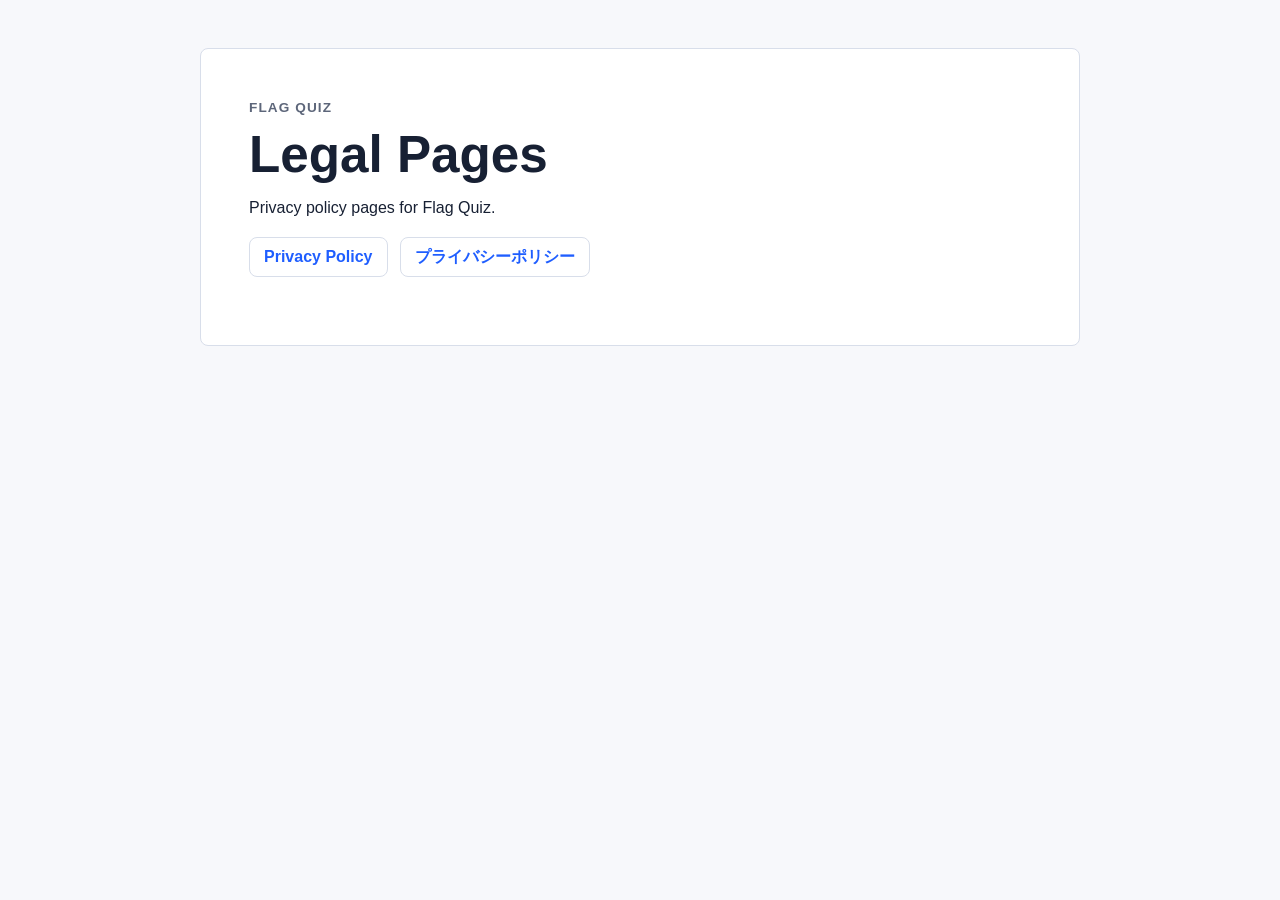
==== index.html @ 568ac1ae "Publish Flag Quiz legal pages" ====
<!doctype html>
<html lang="en">
  <head>
    <meta charset="utf-8" />
    <meta name="viewport" content="width=device-width, initial-scale=1" />
    <title>Flag Quiz Legal</title>
    <link rel="stylesheet" href="./styles.css" />
  </head>
  <body>
    <main>
      <section class="policy">
        <p class="eyebrow">Flag Quiz</p>
        <h1>Legal Pages</h1>
        <p>Privacy policy pages for Flag Quiz.</p>
        <div class="language-links">
          <a href="./flag-quiz/privacy/">Privacy Policy</a>
          <a href="./flag-quiz/privacy-ja/">プライバシーポリシー</a>
        </div>
      </section>
    </main>
  </body>
</html>
---- styles.css ----
:root {
  color-scheme: light;
  --background: #f7f8fb;
  --surface: #ffffff;
  --text: #172033;
  --muted: #5d667a;
  --line: #d8deea;
  --accent: #1f5eff;
}

* {
  box-sizing: border-box;
}

body {
  margin: 0;
  background: var(--background);
  color: var(--text);
  font-family:
    -apple-system,
    BlinkMacSystemFont,
    "Segoe UI",
    sans-serif;
  line-height: 1.6;
}

main {
  width: min(880px, calc(100% - 32px));
  margin: 0 auto;
  padding: 48px 0 64px;
}

.policy {
  background: var(--surface);
  border: 1px solid var(--line);
  border-radius: 8px;
  padding: clamp(24px, 5vw, 48px);
}

.eyebrow {
  margin: 0 0 8px;
  color: var(--muted);
  font-size: 0.85rem;
  font-weight: 700;
  letter-spacing: 0.08em;
  text-transform: uppercase;
}

h1 {
  margin: 0 0 12px;
  font-size: clamp(2rem, 6vw, 3.2rem);
  line-height: 1.1;
}

h2 {
  margin: 36px 0 12px;
  font-size: 1.35rem;
}

p {
  margin: 0 0 16px;
}

ul {
  margin: 0 0 16px;
  padding-left: 1.35rem;
}

li + li {
  margin-top: 4px;
}

a {
  color: var(--accent);
}

.meta {
  display: grid;
  gap: 4px;
  margin: 20px 0 28px;
  padding: 16px;
  border: 1px solid var(--line);
  border-radius: 8px;
  color: var(--muted);
}

.language-links {
  display: flex;
  flex-wrap: wrap;
  gap: 12px;
  margin-bottom: 20px;
}

.language-links a {
  display: inline-flex;
  align-items: center;
  min-height: 40px;
  padding: 0 14px;
  border: 1px solid var(--line);
  border-radius: 8px;
  background: var(--surface);
  text-decoration: none;
  font-weight: 700;
}

footer {
  margin-top: 32px;
  color: var(--muted);
  font-size: 0.9rem;
}
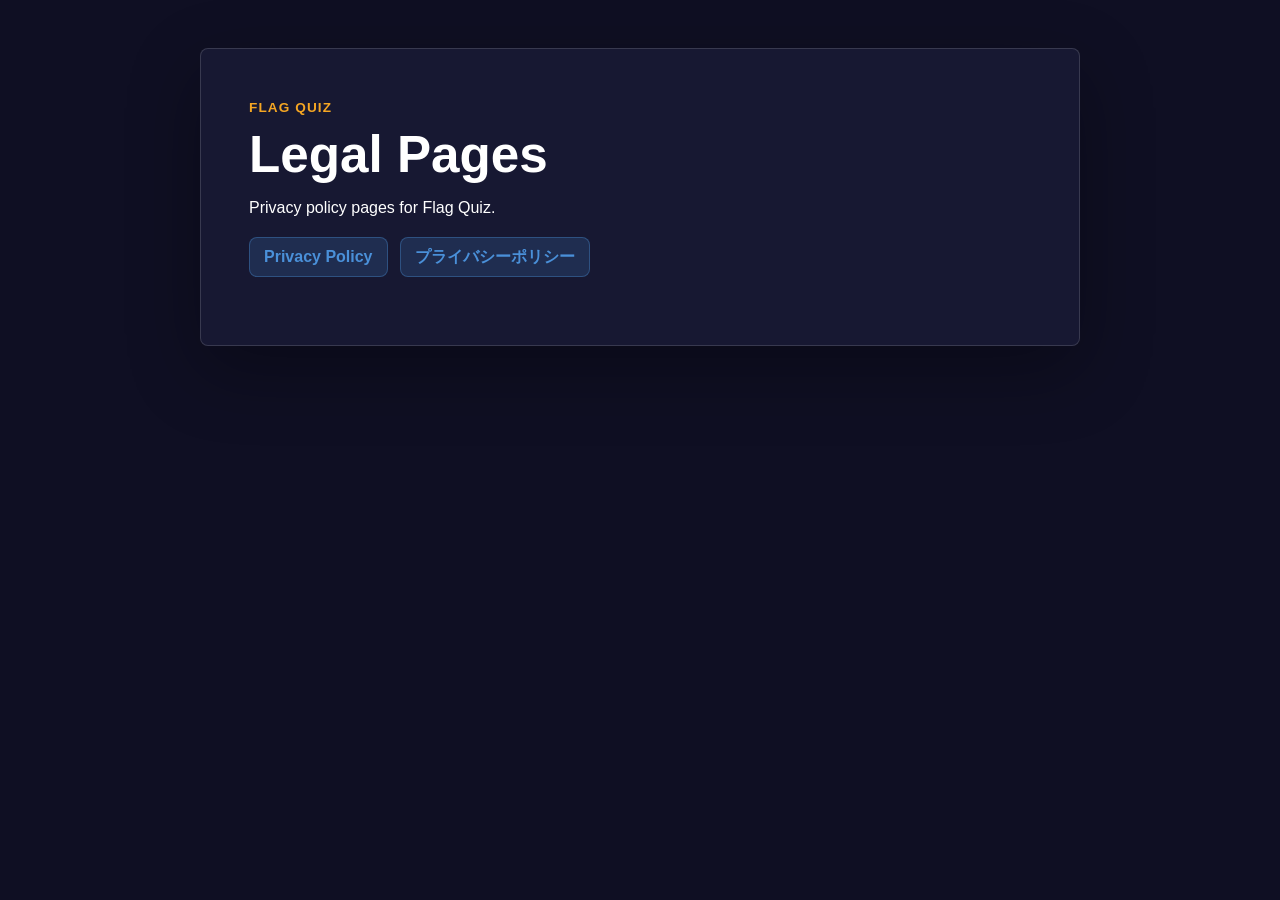
==== commit a81d3358: "Bust legal page stylesheet cache" ====
--- a/index.html
+++ b/index.html
@@ -4,7 +4,7 @@
     <meta charset="utf-8" />
     <meta name="viewport" content="width=device-width, initial-scale=1" />
     <title>Flag Quiz Legal</title>
-    <link rel="stylesheet" href="./styles.css" />
+    <link rel="stylesheet" href="./styles.css?v=20260506-dark" />
   </head>
   <body>
     <main>
--- a/styles.css
+++ b/styles.css
@@ -1,11 +1,14 @@
 :root {
-  color-scheme: light;
-  --background: #f7f8fb;
-  --surface: #ffffff;
-  --text: #172033;
-  --muted: #5d667a;
-  --line: #d8deea;
-  --accent: #1f5eff;
+  color-scheme: dark;
+  --background: #0f0f23;
+  --surface: #171832;
+  --surface-raised: #202342;
+  --text: #ffffff;
+  --muted: #b8c1d9;
+  --line: rgba(255, 255, 255, 0.14);
+  --accent: #4a90d9;
+  --accent-soft: rgba(74, 144, 217, 0.18);
+  --secondary: #f5a623;
 }
 
 * {
@@ -34,12 +37,13 @@
   background: var(--surface);
   border: 1px solid var(--line);
   border-radius: 8px;
+  box-shadow: 0 24px 72px rgba(0, 0, 0, 0.32);
   padding: clamp(24px, 5vw, 48px);
 }
 
 .eyebrow {
   margin: 0 0 8px;
-  color: var(--muted);
+  color: var(--secondary);
   font-size: 0.85rem;
   font-weight: 700;
   letter-spacing: 0.08em;
@@ -54,6 +58,7 @@
 
 h2 {
   margin: 36px 0 12px;
+  color: #dcecff;
   font-size: 1.35rem;
 }
 
@@ -72,6 +77,11 @@
 
 a {
   color: var(--accent);
+  text-underline-offset: 3px;
+}
+
+a:hover {
+  color: #7db9f0;
 }
 
 .meta {
@@ -81,6 +91,7 @@
   padding: 16px;
   border: 1px solid var(--line);
   border-radius: 8px;
+  background: rgba(255, 255, 255, 0.04);
   color: var(--muted);
 }
 
@@ -96,11 +107,15 @@
   align-items: center;
   min-height: 40px;
   padding: 0 14px;
-  border: 1px solid var(--line);
+  border: 1px solid rgba(74, 144, 217, 0.36);
   border-radius: 8px;
-  background: var(--surface);
+  background: var(--accent-soft);
   text-decoration: none;
   font-weight: 700;
+}
+
+.language-links a:hover {
+  background: rgba(74, 144, 217, 0.28);
 }
 
 footer {
@@ -108,3 +123,33 @@
   color: var(--muted);
   font-size: 0.9rem;
 }
+
+::selection {
+  background: rgba(245, 166, 35, 0.35);
+}
+
+@media print {
+  :root {
+    color-scheme: light;
+    --background: #ffffff;
+    --surface: #ffffff;
+    --text: #111827;
+    --muted: #4b5563;
+    --line: #d1d5db;
+    --accent: #1d4ed8;
+  }
+
+  body {
+    background: #ffffff;
+  }
+
+  main {
+    width: 100%;
+    padding: 0;
+  }
+
+  .policy {
+    border: 0;
+    box-shadow: none;
+  }
+}
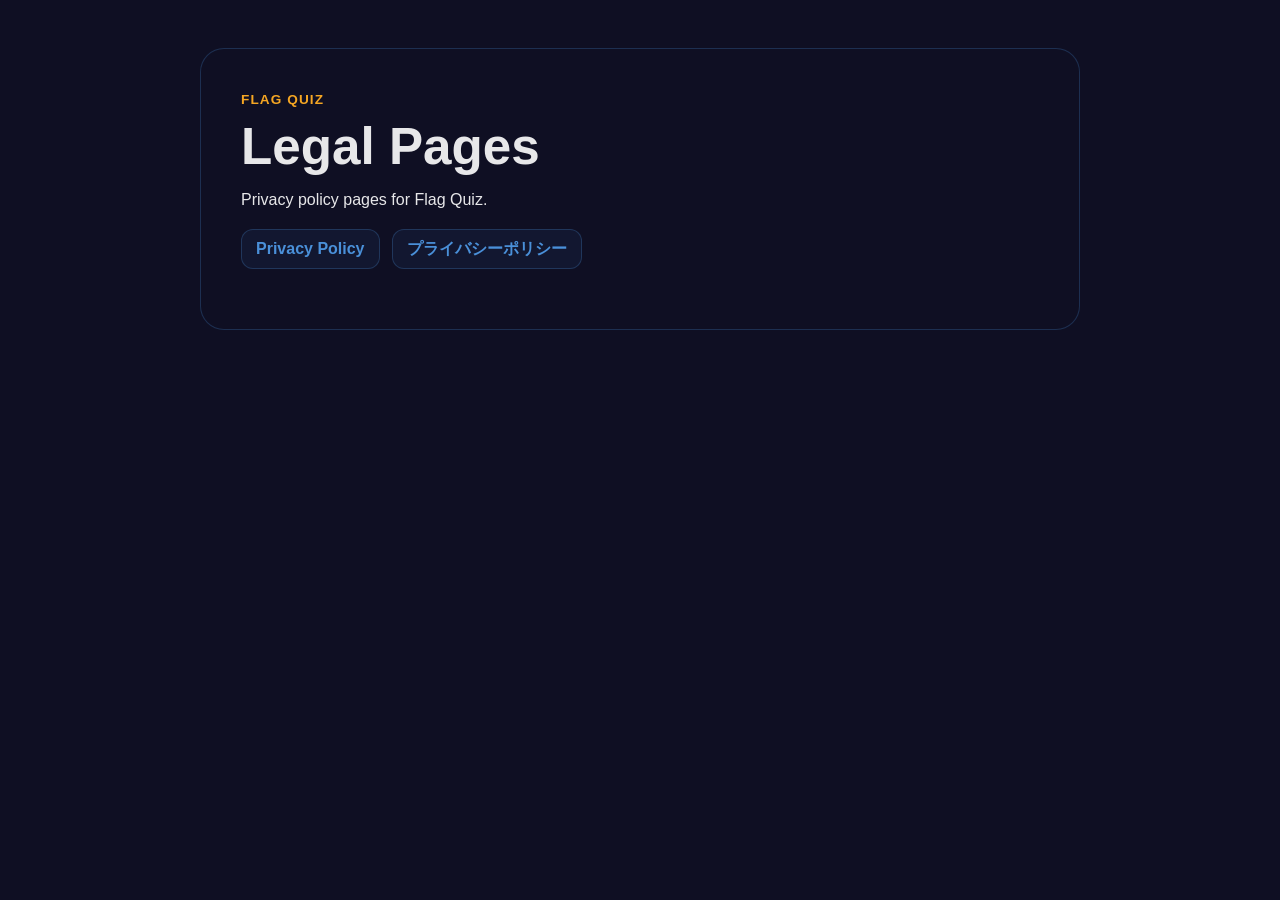
==== commit 283ebb39: "Align legal pages with app surfaces" ====
--- a/index.html
+++ b/index.html
@@ -4,7 +4,7 @@
     <meta charset="utf-8" />
     <meta name="viewport" content="width=device-width, initial-scale=1" />
     <title>Flag Quiz Legal</title>
-    <link rel="stylesheet" href="./styles.css?v=20260506-dark" />
+    <link rel="stylesheet" href="./styles.css?v=20260506-app-surface" />
   </head>
   <body>
     <main>
--- a/styles.css
+++ b/styles.css
@@ -1,13 +1,19 @@
 :root {
   color-scheme: dark;
   --background: #0f0f23;
-  --surface: #171832;
-  --surface-raised: #202342;
+  --surface: #0f0f23;
+  --card: rgba(255, 255, 255, 0.031);
+  --card-strong: rgba(255, 255, 255, 0.071);
   --text: #ffffff;
-  --muted: #b8c1d9;
-  --line: rgba(255, 255, 255, 0.14);
+  --text-90: rgba(255, 255, 255, 0.9);
+  --text-70: rgba(255, 255, 255, 0.67);
+  --text-55: rgba(255, 255, 255, 0.52);
+  --muted: rgba(255, 255, 255, 0.6);
+  --line: rgba(255, 255, 255, 0.094);
+  --line-strong: rgba(255, 255, 255, 0.14);
   --accent: #4a90d9;
-  --accent-soft: rgba(74, 144, 217, 0.18);
+  --accent-soft: rgba(74, 144, 217, 0.071);
+  --accent-line: rgba(74, 144, 217, 0.25);
   --secondary: #f5a623;
 }
 
@@ -18,7 +24,7 @@
 body {
   margin: 0;
   background: var(--background);
-  color: var(--text);
+  color: var(--text-90);
   font-family:
     -apple-system,
     BlinkMacSystemFont,
@@ -35,10 +41,9 @@
 
 .policy {
   background: var(--surface);
-  border: 1px solid var(--line);
-  border-radius: 8px;
-  box-shadow: 0 24px 72px rgba(0, 0, 0, 0.32);
-  padding: clamp(24px, 5vw, 48px);
+  border: 1px solid rgba(74, 144, 217, 0.25);
+  border-radius: 24px;
+  padding: clamp(20px, 4.5vw, 40px);
 }
 
 .eyebrow {
@@ -58,7 +63,7 @@
 
 h2 {
   margin: 36px 0 12px;
-  color: #dcecff;
+  color: var(--accent);
   font-size: 1.35rem;
 }
 
@@ -90,8 +95,8 @@
   margin: 20px 0 28px;
   padding: 16px;
   border: 1px solid var(--line);
-  border-radius: 8px;
-  background: rgba(255, 255, 255, 0.04);
+  border-radius: 16px;
+  background: var(--card);
   color: var(--muted);
 }
 
@@ -107,15 +112,15 @@
   align-items: center;
   min-height: 40px;
   padding: 0 14px;
-  border: 1px solid rgba(74, 144, 217, 0.36);
-  border-radius: 8px;
+  border: 1px solid var(--accent-line);
+  border-radius: 12px;
   background: var(--accent-soft);
   text-decoration: none;
   font-weight: 700;
 }
 
 .language-links a:hover {
-  background: rgba(74, 144, 217, 0.28);
+  background: rgba(74, 144, 217, 0.12);
 }
 
 footer {
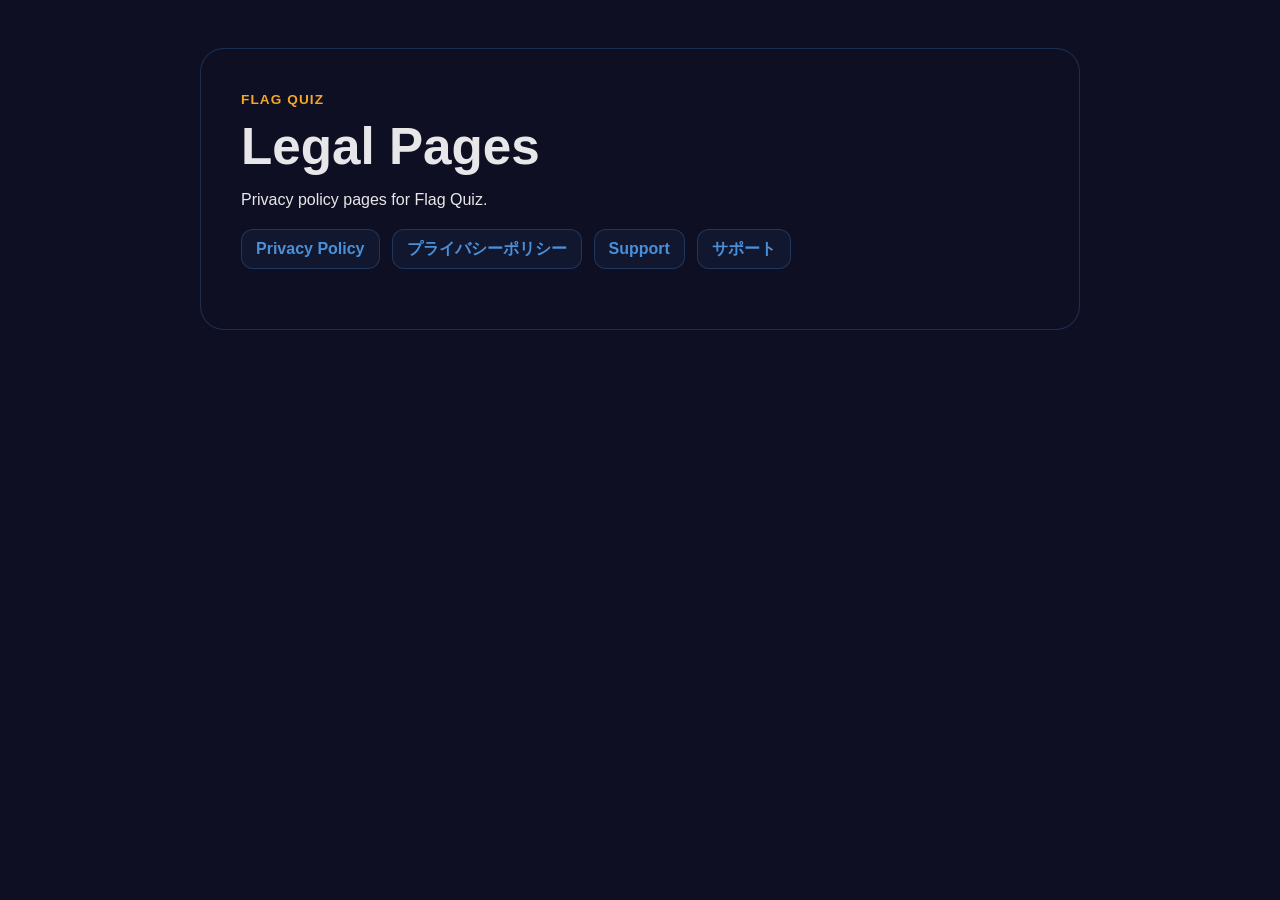
==== commit ba33d5e0: "Add Flag Quiz support pages" ====
--- a/index.html
+++ b/index.html
@@ -15,6 +15,8 @@
         <div class="language-links">
           <a href="./flag-quiz/privacy/">Privacy Policy</a>
           <a href="./flag-quiz/privacy-ja/">プライバシーポリシー</a>
+          <a href="./flag-quiz/support/">Support</a>
+          <a href="./flag-quiz/support-ja/">サポート</a>
         </div>
       </section>
     </main>
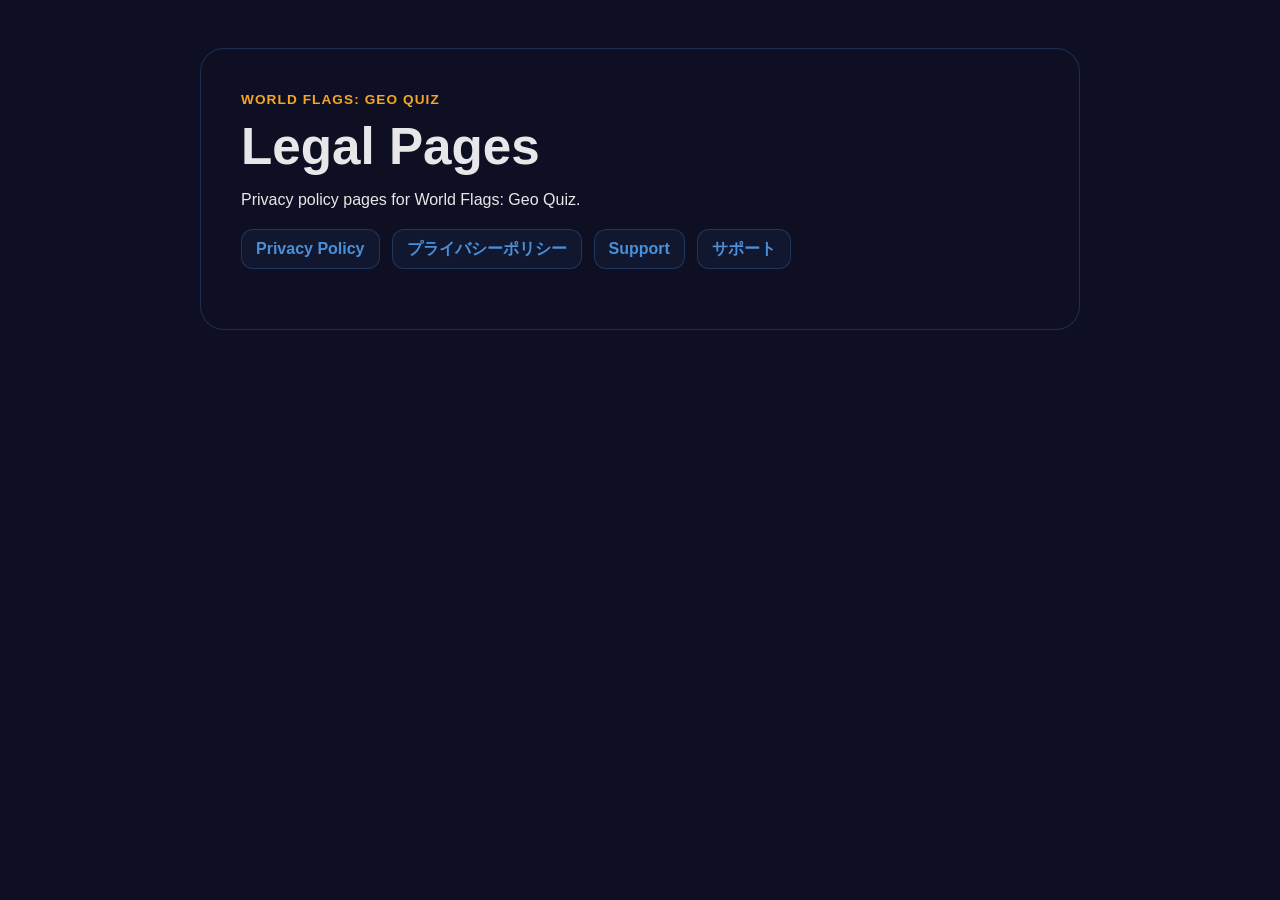
==== commit a031dff7: "Update Flag Quiz legal identity" ====
--- a/index.html
+++ b/index.html
@@ -3,15 +3,15 @@
   <head>
     <meta charset="utf-8" />
     <meta name="viewport" content="width=device-width, initial-scale=1" />
-    <title>Flag Quiz Legal</title>
+    <title>World Flags: Geo Quiz Legal</title>
     <link rel="stylesheet" href="./styles.css?v=20260506-app-surface" />
   </head>
   <body>
     <main>
       <section class="policy">
-        <p class="eyebrow">Flag Quiz</p>
+        <p class="eyebrow">World Flags: Geo Quiz</p>
         <h1>Legal Pages</h1>
-        <p>Privacy policy pages for Flag Quiz.</p>
+        <p>Privacy policy pages for World Flags: Geo Quiz.</p>
         <div class="language-links">
           <a href="./flag-quiz/privacy/">Privacy Policy</a>
           <a href="./flag-quiz/privacy-ja/">プライバシーポリシー</a>
--- a/styles.css
+++ b/styles.css
@@ -123,6 +123,16 @@
   background: rgba(74, 144, 217, 0.12);
 }
 
+.contact-block {
+  display: grid;
+  gap: 2px;
+  margin: 0 0 16px;
+}
+
+.contact-block p {
+  margin: 0;
+}
+
 footer {
   margin-top: 32px;
   color: var(--muted);
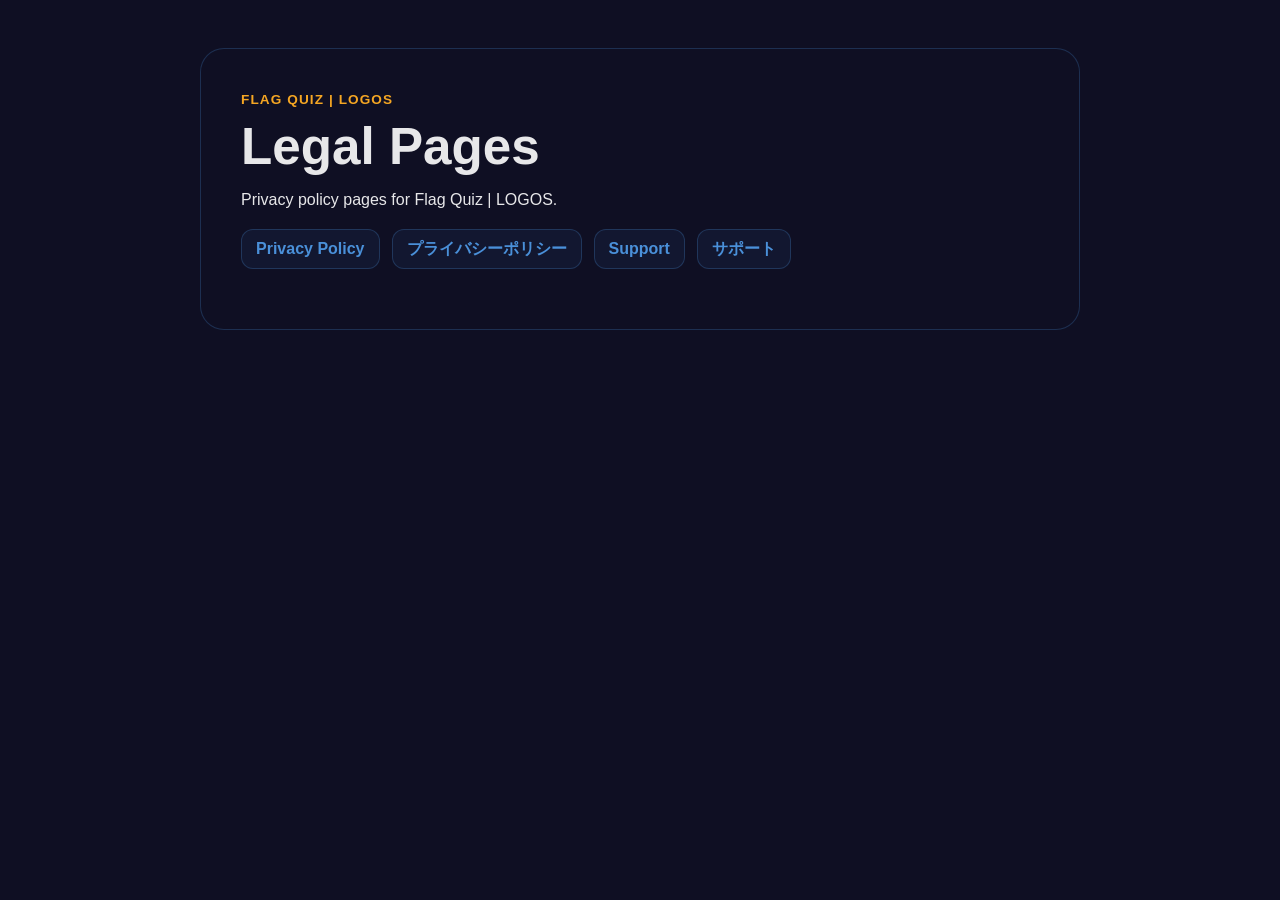
==== commit da35acad: "Update Flag Quiz titles and current privacy policies" ====
--- a/index.html
+++ b/index.html
@@ -3,15 +3,15 @@
   <head>
     <meta charset="utf-8" />
     <meta name="viewport" content="width=device-width, initial-scale=1" />
-    <title>World Flags: Geo Quiz Legal</title>
+    <title>Flag Quiz | LOGOS Legal</title>
     <link rel="stylesheet" href="./styles.css?v=20260506-app-surface" />
   </head>
   <body>
     <main>
       <section class="policy">
-        <p class="eyebrow">World Flags: Geo Quiz</p>
+        <p class="eyebrow">Flag Quiz | LOGOS</p>
         <h1>Legal Pages</h1>
-        <p>Privacy policy pages for World Flags: Geo Quiz.</p>
+        <p>Privacy policy pages for Flag Quiz | LOGOS.</p>
         <div class="language-links">
           <a href="./flag-quiz/privacy/">Privacy Policy</a>
           <a href="./flag-quiz/privacy-ja/">プライバシーポリシー</a>
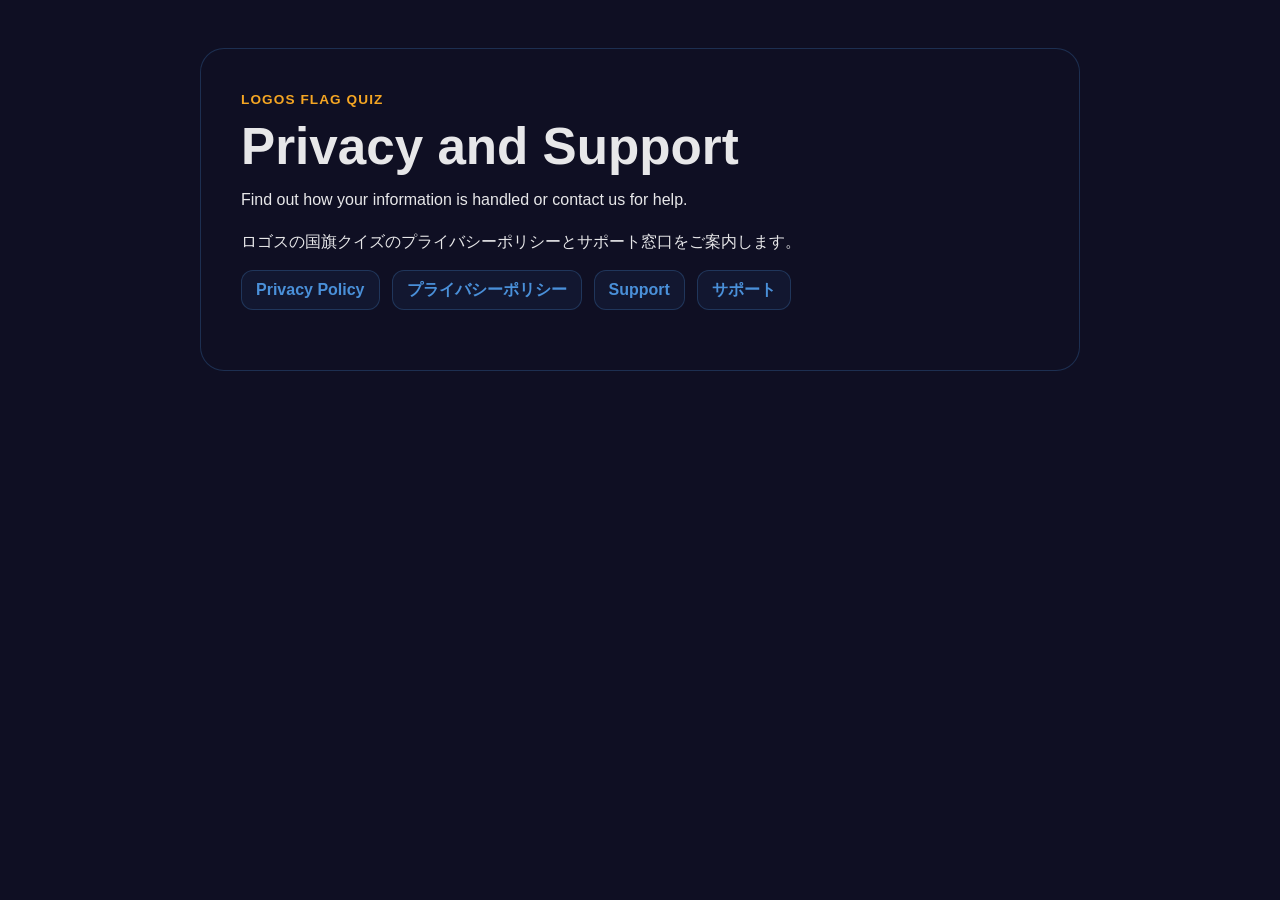
==== commit 363fb154: "Publish revised bilingual Flag Quiz privacy and support pages" ====
--- a/index.html
+++ b/index.html
@@ -3,20 +3,21 @@
   <head>
     <meta charset="utf-8" />
     <meta name="viewport" content="width=device-width, initial-scale=1" />
-    <title>Flag Quiz | LOGOS Legal</title>
-    <link rel="stylesheet" href="./styles.css?v=20260506-app-surface" />
+    <title>LOGOS Flag Quiz — Privacy and Support</title>
+    <link rel="stylesheet" href="./styles.css?v=20260918" />
   </head>
   <body>
     <main>
       <section class="policy">
-        <p class="eyebrow">Flag Quiz | LOGOS</p>
-        <h1>Legal Pages</h1>
-        <p>Privacy policy pages for Flag Quiz | LOGOS.</p>
+        <p class="eyebrow">LOGOS Flag Quiz</p>
+        <h1>Privacy and Support</h1>
+        <p>Find out how your information is handled or contact us for help.</p>
+        <p lang="ja">ロゴスの国旗クイズのプライバシーポリシーとサポート窓口をご案内します。</p>
         <div class="language-links">
           <a href="./flag-quiz/privacy/">Privacy Policy</a>
-          <a href="./flag-quiz/privacy-ja/">プライバシーポリシー</a>
+          <a href="./flag-quiz/privacy-ja/" lang="ja" hreflang="ja">プライバシーポリシー</a>
           <a href="./flag-quiz/support/">Support</a>
-          <a href="./flag-quiz/support-ja/">サポート</a>
+          <a href="./flag-quiz/support-ja/" lang="ja" hreflang="ja">サポート</a>
         </div>
       </section>
     </main>
--- a/styles.css
+++ b/styles.css
@@ -69,6 +69,7 @@
 
 p {
   margin: 0 0 16px;
+  overflow-wrap: anywhere;
 }
 
 ul {
@@ -78,6 +79,26 @@
 
 li + li {
   margin-top: 4px;
+}
+
+.contents {
+  margin: 28px 0;
+  padding: 20px;
+  border: 1px solid var(--line);
+  border-radius: 16px;
+  background: var(--card);
+}
+
+.contents h2 {
+  margin: 0 0 12px;
+}
+
+.contents ul {
+  margin-bottom: 0;
+}
+
+h2[id] {
+  scroll-margin-top: 24px;
 }
 
 a {
@@ -149,6 +170,7 @@
     --background: #ffffff;
     --surface: #ffffff;
     --text: #111827;
+    --text-90: #111827;
     --muted: #4b5563;
     --line: #d1d5db;
     --accent: #1d4ed8;
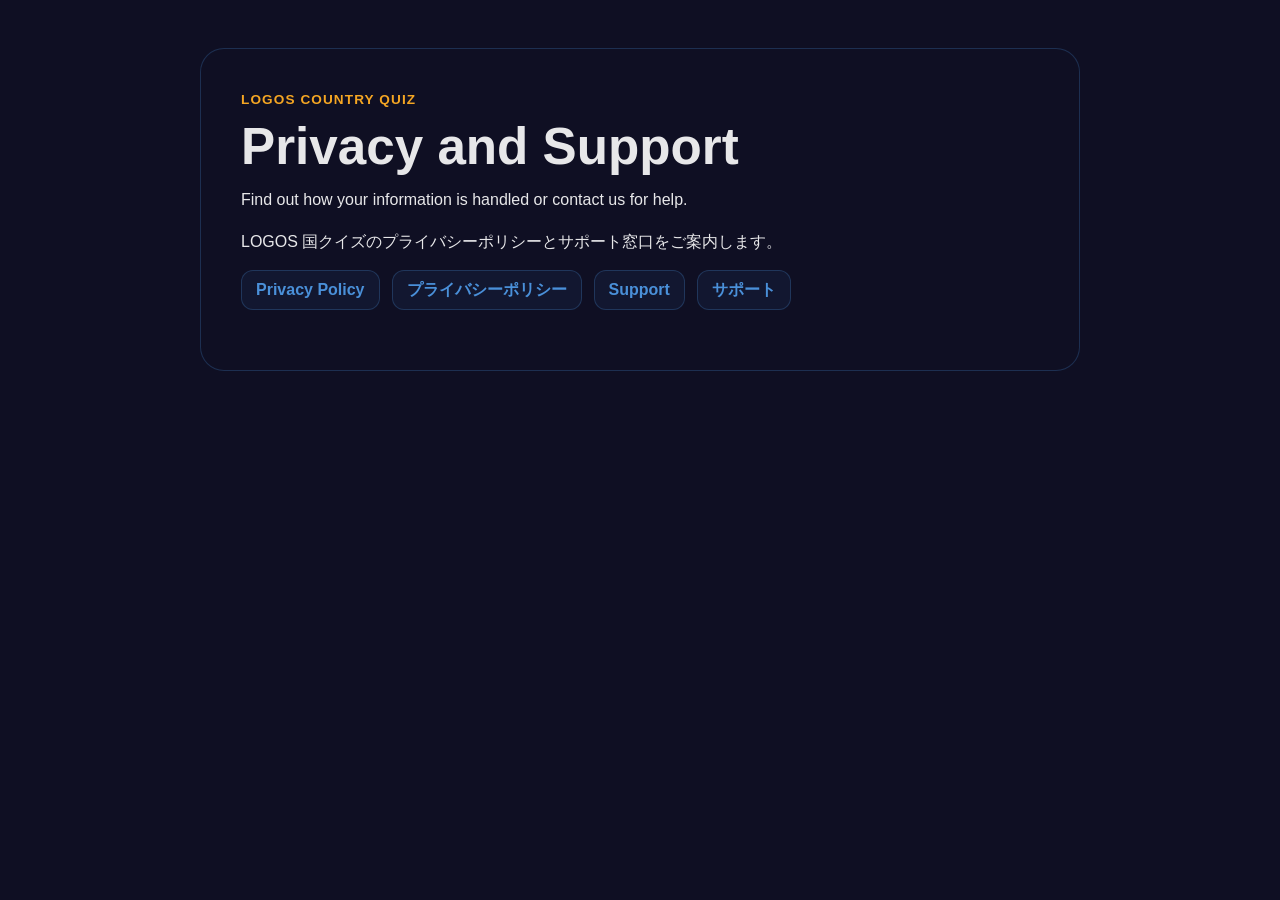
==== commit 5cff532e: "Publish the Country Quiz 1.1.0 privacy and support pages The app is now LOGOS Country Quiz (LOGOS 国ク" ====
--- a/index.html
+++ b/index.html
@@ -3,16 +3,16 @@
   <head>
     <meta charset="utf-8" />
     <meta name="viewport" content="width=device-width, initial-scale=1" />
-    <title>LOGOS Flag Quiz — Privacy and Support</title>
+    <title>LOGOS Country Quiz — Privacy and Support</title>
     <link rel="stylesheet" href="./styles.css?v=20260918" />
   </head>
   <body>
     <main>
       <section class="policy">
-        <p class="eyebrow">LOGOS Flag Quiz</p>
+        <p class="eyebrow">LOGOS Country Quiz</p>
         <h1>Privacy and Support</h1>
         <p>Find out how your information is handled or contact us for help.</p>
-        <p lang="ja">ロゴスの国旗クイズのプライバシーポリシーとサポート窓口をご案内します。</p>
+        <p lang="ja">LOGOS 国クイズのプライバシーポリシーとサポート窓口をご案内します。</p>
         <div class="language-links">
           <a href="./flag-quiz/privacy/">Privacy Policy</a>
           <a href="./flag-quiz/privacy-ja/" lang="ja" hreflang="ja">プライバシーポリシー</a>
